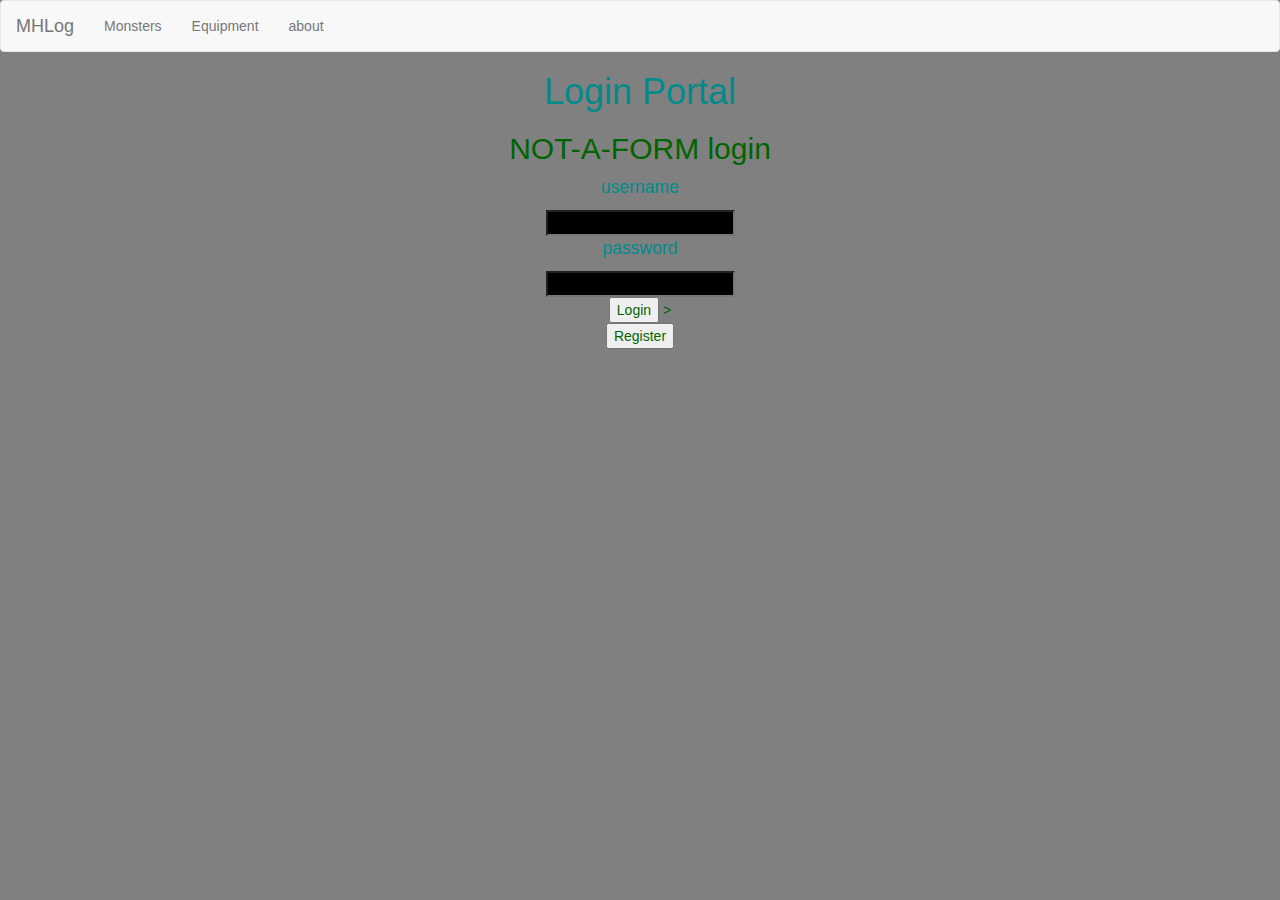
==== src/main/webapp/index.html @ e04abd5c "efforts in trying to fix reference error for class MHLUser" ====
<!DOCTYPE html>
<html>
    <head>
        <link rel="stylesheet" href="https://stackpath.bootstrapcdn.com/bootstrap/3.4.1/css/bootstrap.min.css" integrity="sha384-HSMxcRTRxnN+Bdg0JdbxYKrThecOKuH5zCYotlSAcp1+c8xmyTe9GYg1l9a69psu" crossorigin="anonymous">
        <link rel="stylesheet" type="text/css" href="MHLogStyles.css">
        <title>Welcome to MHLog</title>
        <meta http-equiv="Content-Type" content="text/html; charset=UTF-8">
        <nav class="navbar navbar-default">
            <div class="container-fluid">
                <div class="navbar-header">
                    <a class="navbar-brand" href="index.html">MHLog</a>
                </div>
                <ul class="nav navbar-nav">
                    <li><a href="#">Monsters</a></li>
                    <li><a href="#">Equipment</a></li>
                    <li><a href="#">about</a></li>
                </ul>
            </div>
        </nav>
    </head>
    <body>
        <h1>Login Portal</h1>
        <h2>NOT-A-FORM login</h2>
        <div>
            <p>username</p>
            <input id = "usernameInput" oninput = "usernameInput(this)"></input>
            <p>password</p>
            <input id = "password_input" oninput = "passwordInput(this)"></input><br>
            <button onclick = "login()">Login</button>
            <!--navigate to the monsters page for a user-->>
        </div>
        <div>           
            <button onclick = "createNewUser()">Register</button>
            <!--naviage to a new page to create a new user-->    
        </div>
        
    </body>
    <script type="javascript" src="mhluser.js"></script>
    <script type="text/javascript" src="MHLogScripts.js"></script>
</html>
---- src/main/webapp/MHLogStyles.css ----
.myBody {
	color : blue;
    text-align : leftwards;
}

.myHeader {
	color : red;
	background-color: black
}

.myHeader:hover{
	color: green;
}

title {
    color : darkturquoise;
    /* background-image : */
}

a {
    color : white;
    text-align: start;
    break-after: avoid;
}

a:hover{
    color : seagreen;
}

ul{
    color : blue;
}

li {
    color : black;
    text-emphasis-color: blue;
}

li:hover {
    color : lightblue;
}

li:any-link{
    color : lightcoral;
}

h1{
    color : darkcyan;
    text-align: center;
}

h1:hover{
    color : darkred;
}

body {
	color:darkgreen;
    background-color: gray;
    border-bottom-color: red;
    border-top-color: blue;
    text-align: center;
}

input {
    color:white;
    background-color: black;
    align-self: center;
}

div {
    height:auto;
}

p {
    color:darkcyan;
    -moz-text-size-adjust: 80%;
    text-justify: auto;
    border-spacing: "1px";
    font-size : 125%;
    height:"5px";
    letter-spacing: "5px";
}

table {
	color: darkgreen;
	background-color: lightcyan;
	border-color: black;
}
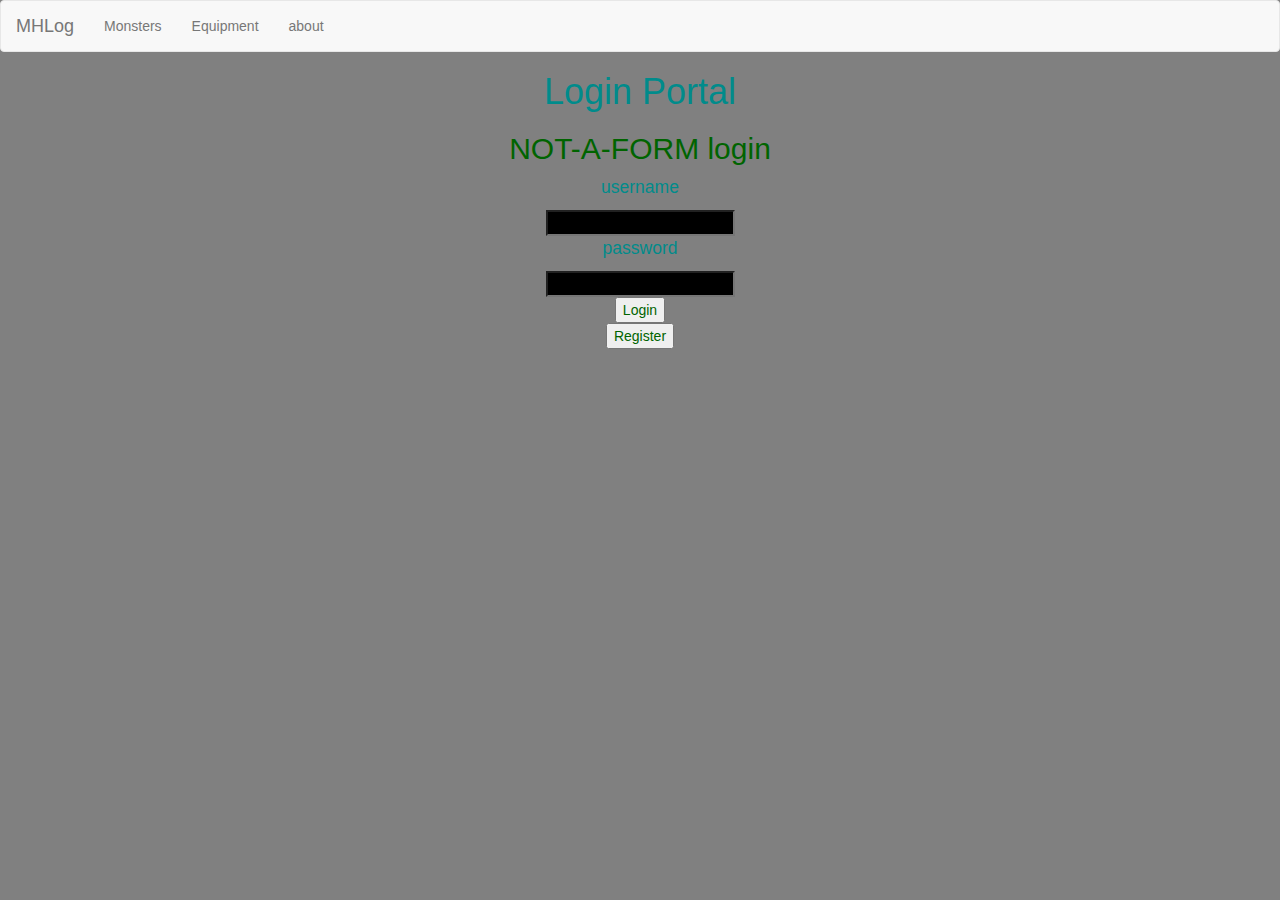
==== commit bc21154a: "deleted class account which has been replaced with class user, GET and POST REST services are fully " ====
--- a/src/main/webapp/index.html
+++ b/src/main/webapp/index.html
@@ -27,7 +27,7 @@
             <p>password</p>
             <input id = "password_input" oninput = "passwordInput(this)"></input><br>
             <button onclick = "login()">Login</button>
-            <!--navigate to the monsters page for a user-->>
+            <!--navigate to the monsters page for a user-->
         </div>
         <div>           
             <button onclick = "createNewUser()">Register</button>
@@ -35,6 +35,6 @@
         </div>
         
     </body>
-    <script type="javascript" src="mhluser.js"></script>
+    <script type="text/javascript" src="mhluser.js"></script>
     <script type="text/javascript" src="MHLogScripts.js"></script>
 </html>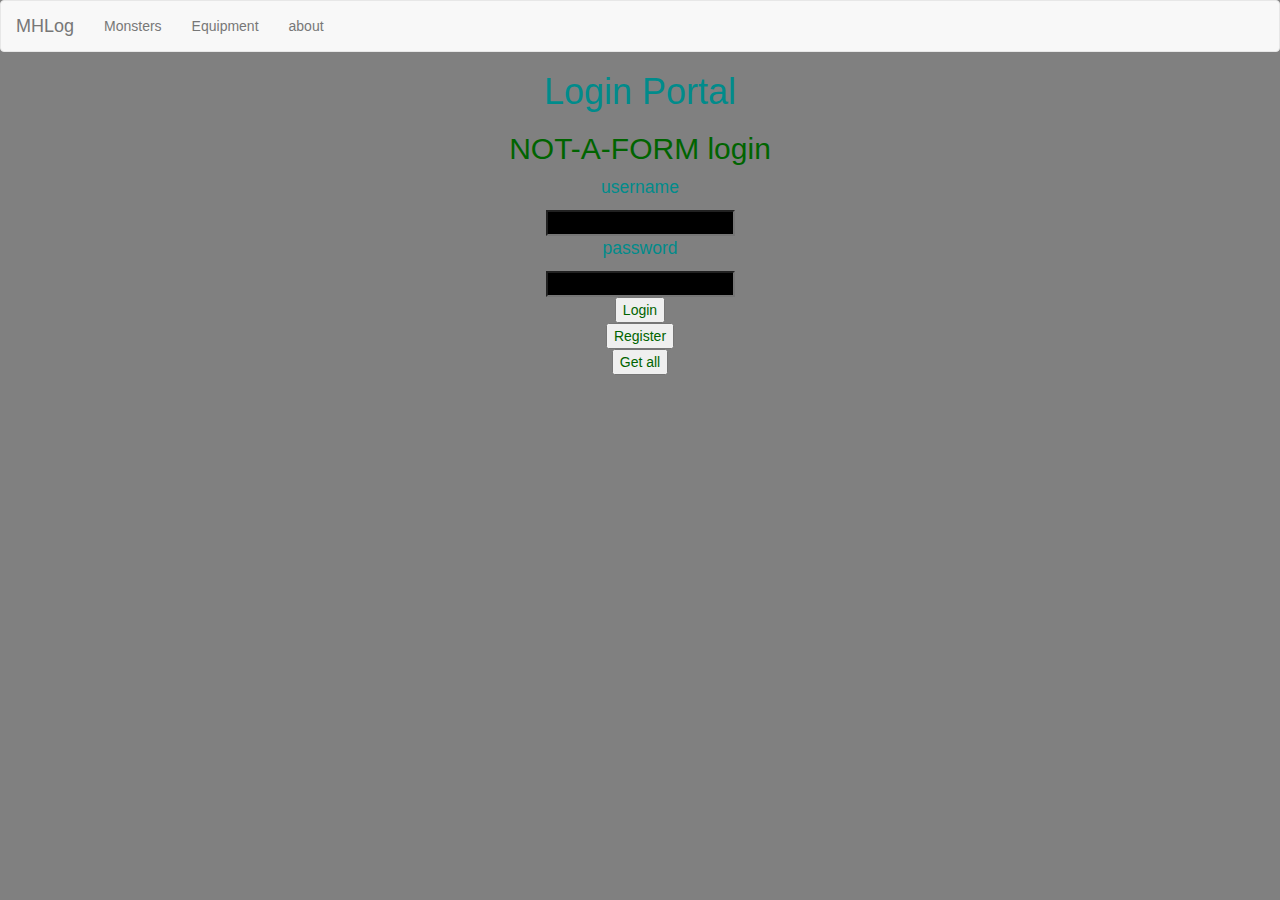
==== commit ecafd01f: "get all users returns every user using a query" ====
--- a/src/main/webapp/index.html
+++ b/src/main/webapp/index.html
@@ -33,6 +33,9 @@
             <button onclick = "createNewUser()">Register</button>
             <!--naviage to a new page to create a new user-->    
         </div>
+        <div>
+            <button onclick = "getAllUsers()">Get all</button>
+        </div>
         
     </body>
     <script type="text/javascript" src="mhluser.js"></script>
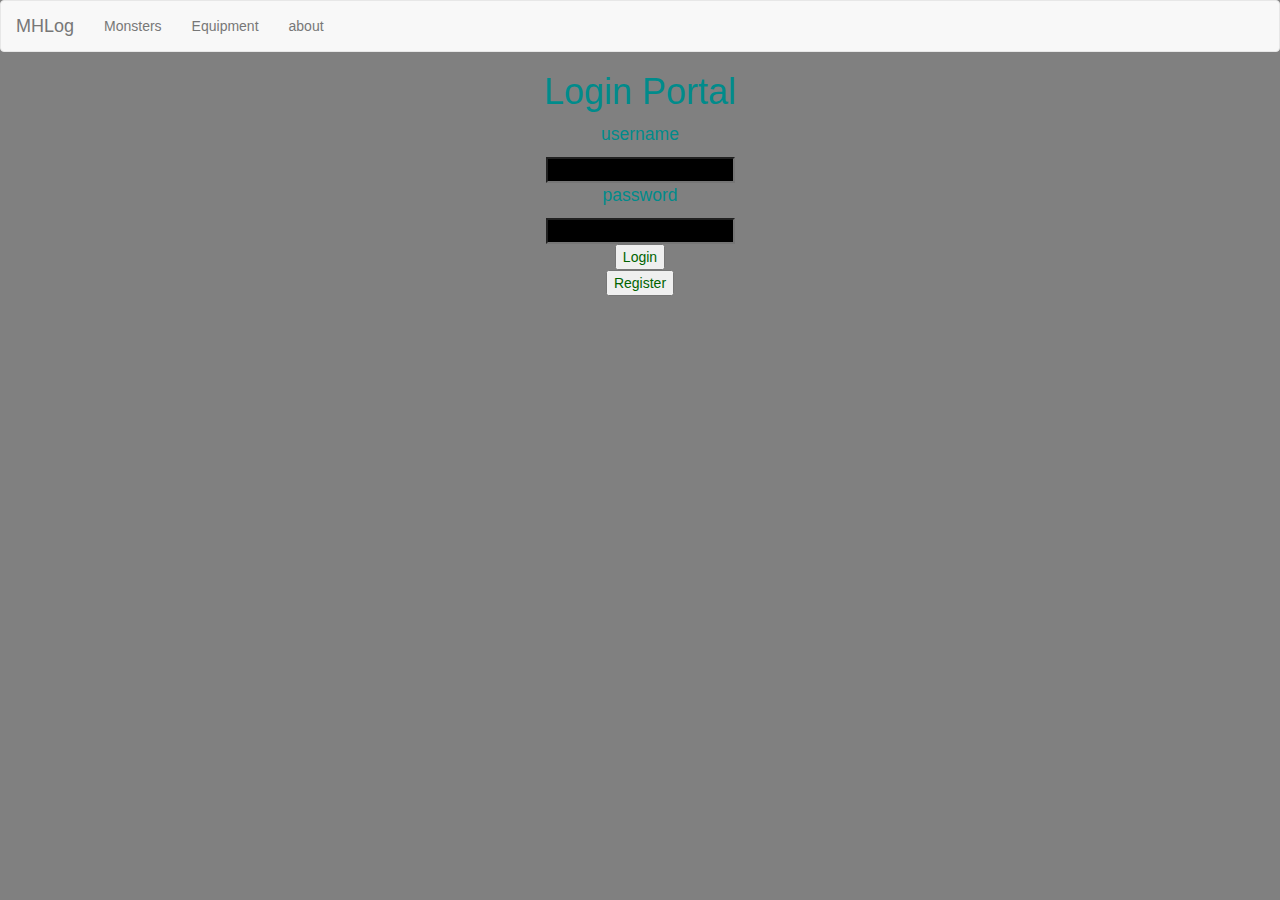
==== commit 1b66d618: "commented out code to be deleted later and the get all button to be removed later" ====
--- a/src/main/webapp/index.html
+++ b/src/main/webapp/index.html
@@ -20,7 +20,6 @@
     </head>
     <body>
         <h1>Login Portal</h1>
-        <h2>NOT-A-FORM login</h2>
         <div>
             <p>username</p>
             <input id = "usernameInput" oninput = "usernameInput(this)"></input>
@@ -33,9 +32,9 @@
             <button onclick = "createNewUser()">Register</button>
             <!--naviage to a new page to create a new user-->    
         </div>
-        <div>
+        <!----<div>
             <button onclick = "getAllUsers()">Get all</button>
-        </div>
+        </div>-->
         
     </body>
     <script type="text/javascript" src="mhluser.js"></script>
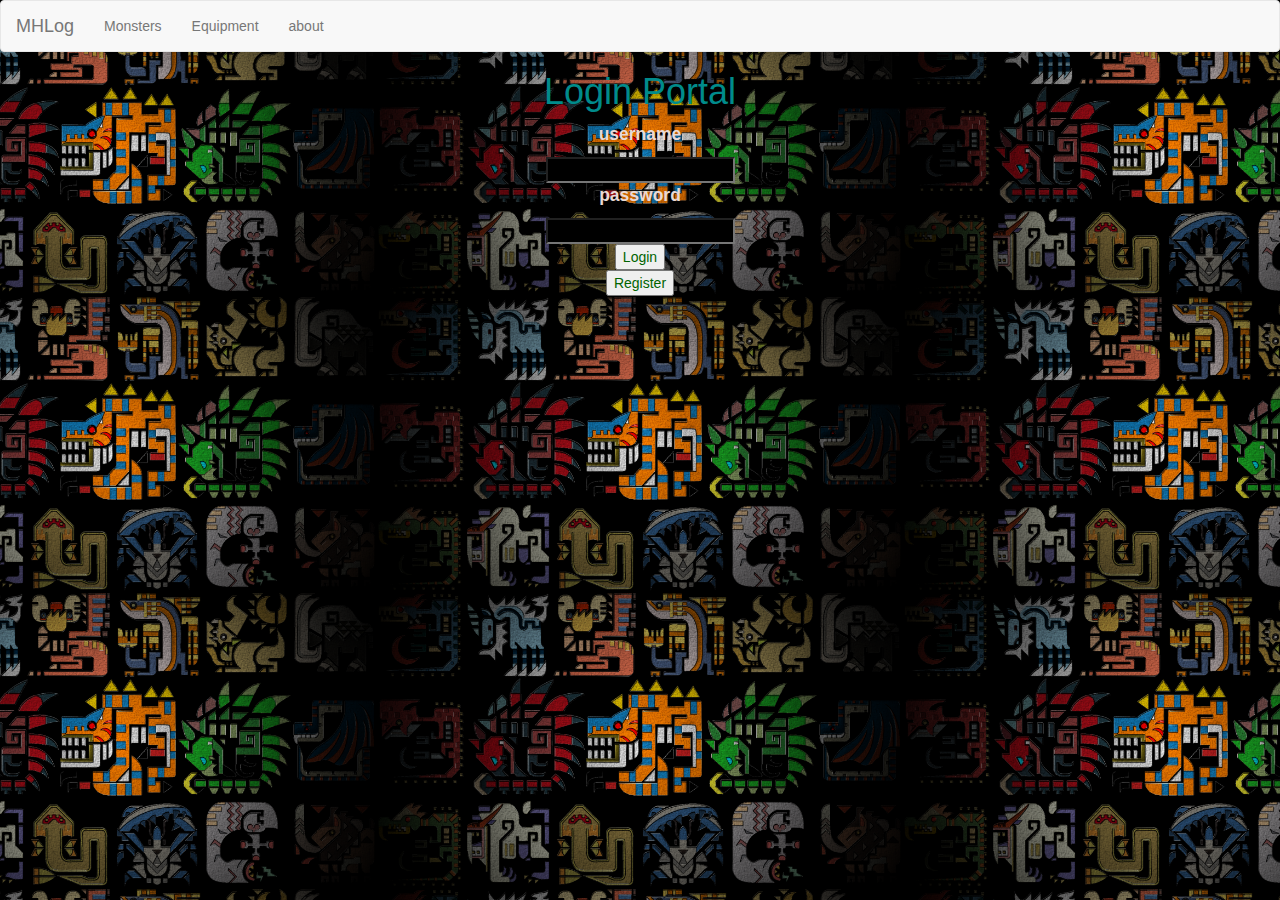
==== commit 5a24bb74: "user input into the input text boxes is cleared properly" ====
--- a/src/main/webapp/index.html
+++ b/src/main/webapp/index.html
@@ -24,7 +24,7 @@
             <p>username</p>
             <input id = "usernameInput" oninput = "usernameInput(this)"></input>
             <p>password</p>
-            <input id = "password_input" oninput = "passwordInput(this)"></input><br>
+            <input id = "passwordInput" oninput = "passwordInput(this)"></input><br>
             <button onclick = "login()">Login</button>
             <!--navigate to the monsters page for a user-->
         </div>
--- a/src/main/webapp/MHLogStyles.css
+++ b/src/main/webapp/MHLogStyles.css
@@ -1,17 +1,3 @@
-.myBody {
-	color : blue;
-    text-align : leftwards;
-}
-
-.myHeader {
-	color : red;
-	background-color: black
-}
-
-.myHeader:hover{
-	color: green;
-}
-
 title {
     color : darkturquoise;
     /* background-image : */
@@ -59,6 +45,9 @@
     border-bottom-color: red;
     border-top-color: blue;
     text-align: center;
+    background-image: url("resources/g5c9goA.png");
+    background-position: center;
+    background-size: contain;
 }
 
 input {
@@ -72,17 +61,93 @@
 }
 
 p {
-    color:darkcyan;
-    -moz-text-size-adjust: 80%;
+    color:rgb(233, 217, 213);
     text-justify: auto;
     border-spacing: "1px";
     font-size : 125%;
     height:"5px";
     letter-spacing: "5px";
+    font-weight: 750;
 }
 
 table {
 	color: darkgreen;
 	background-color: lightcyan;
 	border-color: black;
+}
+
+.login-button {
+    color : black;
+    background-color : #dfae0e;
+    text-align: center;
+    padding : 2px 15px;
+    text-decoration: none;
+    display: inline-flex;
+    margin:2px 2px;
+    border : none;
+    font-size: 16px;
+    opacity: 0.7;
+    transition: opacity 0.2s linear 0.2ms;
+    cursor : pointer;
+}
+
+.login-button:hover{
+    opacity: 1.0;
+    background-color : #dfae0e;
+}
+
+.register-button {
+    color : rgb(0, 0, 0);
+    background-color: rgb(206, 13, 13);
+    text-align: center;
+    padding : 2px 15px;
+    text-decoration: none;
+    display: inline-flex;
+    margin:2px 2px;
+    border : none;
+    font-size: 16px;
+    opacity: 0.7;
+    transition: opacity 0.2s linear 0.2ms;
+    cursor : pointer;
+}
+
+.register-button:hover{
+    opacity: 1.0;
+}
+
+.username-input{
+    background-color: white;
+    opacity: 0.6;
+}
+
+.username-input:focus{
+    background-color: rgb(184, 33, 33);
+    opacity: 0.9;
+}
+
+.password-input{
+    background-color: white;
+    opacity: 0.6;
+}
+
+.password-input:focus{
+    background-color: rgb(184, 33, 33);
+    opacity: 0.9;
+}
+
+#site-nav-bar {
+    color : rgb(155, 255, 205);
+    background-color: rgb(15, 15, 15);
+    background-image: url("resources/Monster_Hunter_Wallpaper_by_McKn2007.jpg");
+    background-size: contain;
+    background-repeat: no-repeat;
+    background-position: right;
+}
+
+#site-nav-bar-list {
+    color : rgb(8, 112, 144);
+    background-color: rgb(15, 15, 15);
+}
+#site-nav-bar-list :hover{
+    color : rgb(47, 190, 233);
 }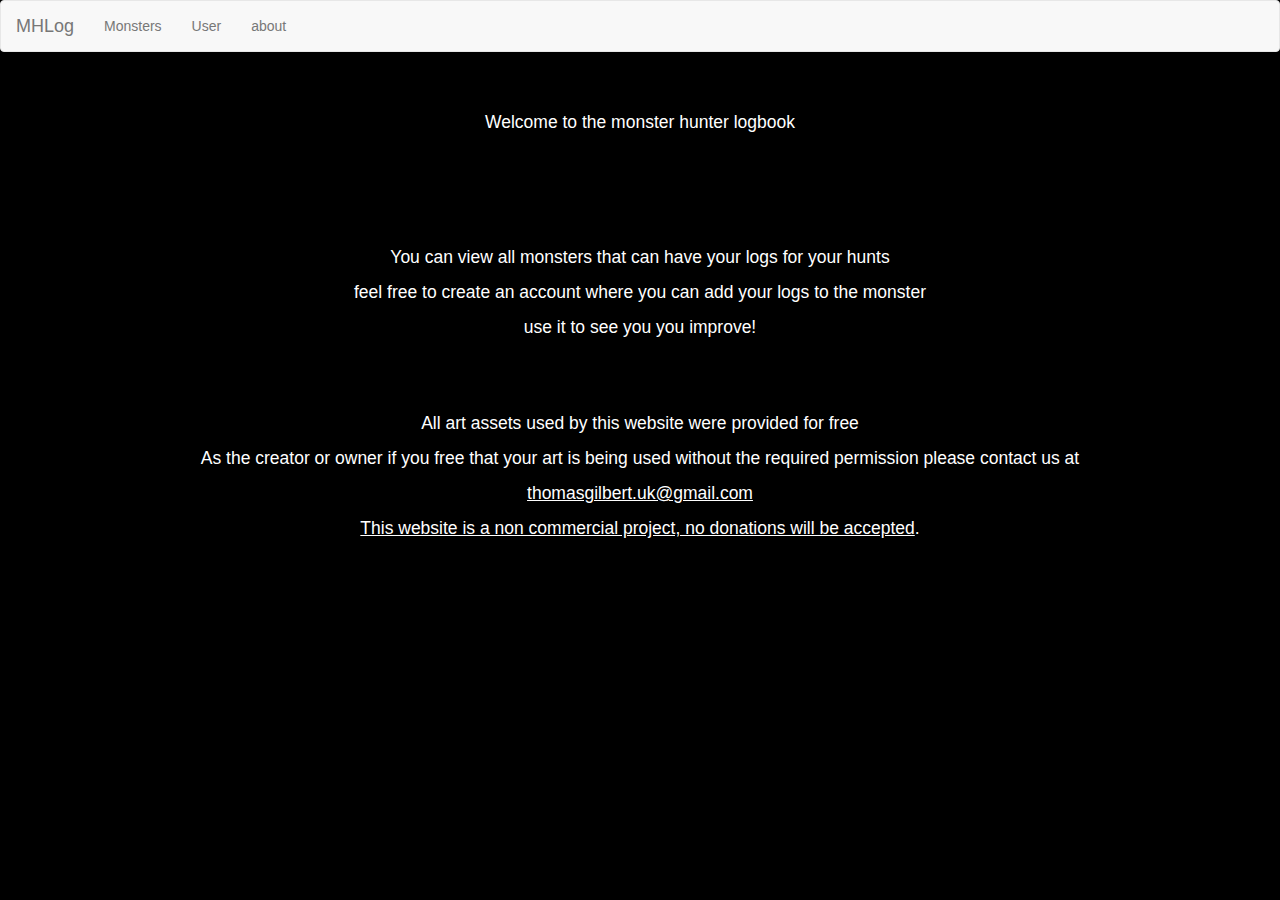
==== commit f4d8a269: "removed login features from the index page, added informaton about the website" ====
--- a/src/main/webapp/index.html
+++ b/src/main/webapp/index.html
@@ -11,32 +11,31 @@
                     <a class="navbar-brand" href="index.html">MHLog</a>
                 </div>
                 <ul class="nav navbar-nav">
-                    <li><a href="#">Monsters</a></li>
-                    <li><a href="#">Equipment</a></li>
-                    <li><a href="#">about</a></li>
+                    <li><a href="monsters.html">Monsters</a></li>
+                    <li><a href="login.html">User</a></li>
+                    <li><a href="index.html">about</a></li>
                 </ul>
             </div>
         </nav>
     </head>
     <body>
-        <h1>Login Portal</h1>
         <div>
-            <p>username</p>
-            <input id = "usernameInput" oninput = "usernameInput(this)"></input>
-            <p>password</p>
-            <input id = "passwordInput" oninput = "passwordInput(this)"></input><br>
-            <button onclick = "login()">Login</button>
-            <!--navigate to the monsters page for a user-->
+          <p id = "about-greeting" class = "about-greeting">
+              Welcome to the monster hunter logbook
+          </p>
+          <p id = "about-information" class = "about-information">
+              <p>You can view all monsters that can have your logs for your hunts</p>
+              <p>feel free to create an account where you can add your logs to the monster</p>
+              <p>use it to see you you improve!</p>
+          </p>  
+          <p id = "about-contact" class = about-contact>
+              <p>All art assets used by this website were provided for free</p> 
+              <p>As the creator or owner if you free that your art is being used without the required permission please contact us at</p>
+              <p><u>thomasgilbert.uk@gmail.com</u></p>
+              <p><u>This website is a non commercial project, no donations will be accepted</u>.</p>
+          </p>
+
         </div>
-        <div>           
-            <button onclick = "createNewUser()">Register</button>
-            <!--naviage to a new page to create a new user-->    
-        </div>
-        <!----<div>
-            <button onclick = "getAllUsers()">Get all</button>
-        </div>-->
-        
+        <script type="text/javascript" src="MHLogScripts.js"></script>
     </body>
-    <script type="text/javascript" src="mhluser.js"></script>
-    <script type="text/javascript" src="MHLogScripts.js"></script>
 </html>--- a/src/main/webapp/MHLogStyles.css
+++ b/src/main/webapp/MHLogStyles.css
@@ -1,3 +1,17 @@
+.myBody {
+	color : blue;
+    text-align : leftwards;
+}
+
+.myHeader {
+	color : red;
+	background-color: black
+}
+
+.myHeader:hover{
+	color: green;
+}
+
 title {
     color : darkturquoise;
     /* background-image : */
@@ -41,13 +55,10 @@
 
 body {
 	color:darkgreen;
-    background-color: gray;
+    background-color: black;
     border-bottom-color: red;
     border-top-color: blue;
     text-align: center;
-    background-image: url("resources/g5c9goA.png");
-    background-position: center;
-    background-size: contain;
 }
 
 input {
@@ -61,13 +72,13 @@
 }
 
 p {
-    color:rgb(233, 217, 213);
+    color:white;
+    -moz-text-size-adjust: 80%;
     text-justify: auto;
     border-spacing: "1px";
     font-size : 125%;
     height:"5px";
     letter-spacing: "5px";
-    font-weight: 750;
 }
 
 table {
@@ -76,78 +87,20 @@
 	border-color: black;
 }
 
-.login-button {
-    color : black;
-    background-color : #dfae0e;
-    text-align: center;
-    padding : 2px 15px;
-    text-decoration: none;
-    display: inline-flex;
-    margin:2px 2px;
-    border : none;
-    font-size: 16px;
-    opacity: 0.7;
-    transition: opacity 0.2s linear 0.2ms;
-    cursor : pointer;
+.about-greeting {
+    color : white;
+    text-justify: auto;
+    padding: 3%;
 }
 
-.login-button:hover{
-    opacity: 1.0;
-    background-color : #dfae0e;
+.about-information{
+    color:white;
+    text-justify: distribute;
+    padding: 2%;
 }
 
-.register-button {
-    color : rgb(0, 0, 0);
-    background-color: rgb(206, 13, 13);
-    text-align: center;
-    padding : 2px 15px;
-    text-decoration: none;
-    display: inline-flex;
-    margin:2px 2px;
-    border : none;
-    font-size: 16px;
-    opacity: 0.7;
-    transition: opacity 0.2s linear 0.2ms;
-    cursor : pointer;
-}
-
-.register-button:hover{
-    opacity: 1.0;
-}
-
-.username-input{
-    background-color: white;
-    opacity: 0.6;
-}
-
-.username-input:focus{
-    background-color: rgb(184, 33, 33);
-    opacity: 0.9;
-}
-
-.password-input{
-    background-color: white;
-    opacity: 0.6;
-}
-
-.password-input:focus{
-    background-color: rgb(184, 33, 33);
-    opacity: 0.9;
-}
-
-#site-nav-bar {
-    color : rgb(155, 255, 205);
-    background-color: rgb(15, 15, 15);
-    background-image: url("resources/Monster_Hunter_Wallpaper_by_McKn2007.jpg");
-    background-size: contain;
-    background-repeat: no-repeat;
-    background-position: right;
-}
-
-#site-nav-bar-list {
-    color : rgb(8, 112, 144);
-    background-color: rgb(15, 15, 15);
-}
-#site-nav-bar-list :hover{
-    color : rgb(47, 190, 233);
+.about-contact{
+    color:white;
+    text-justify: kashida;
+    padding: 2%;
 }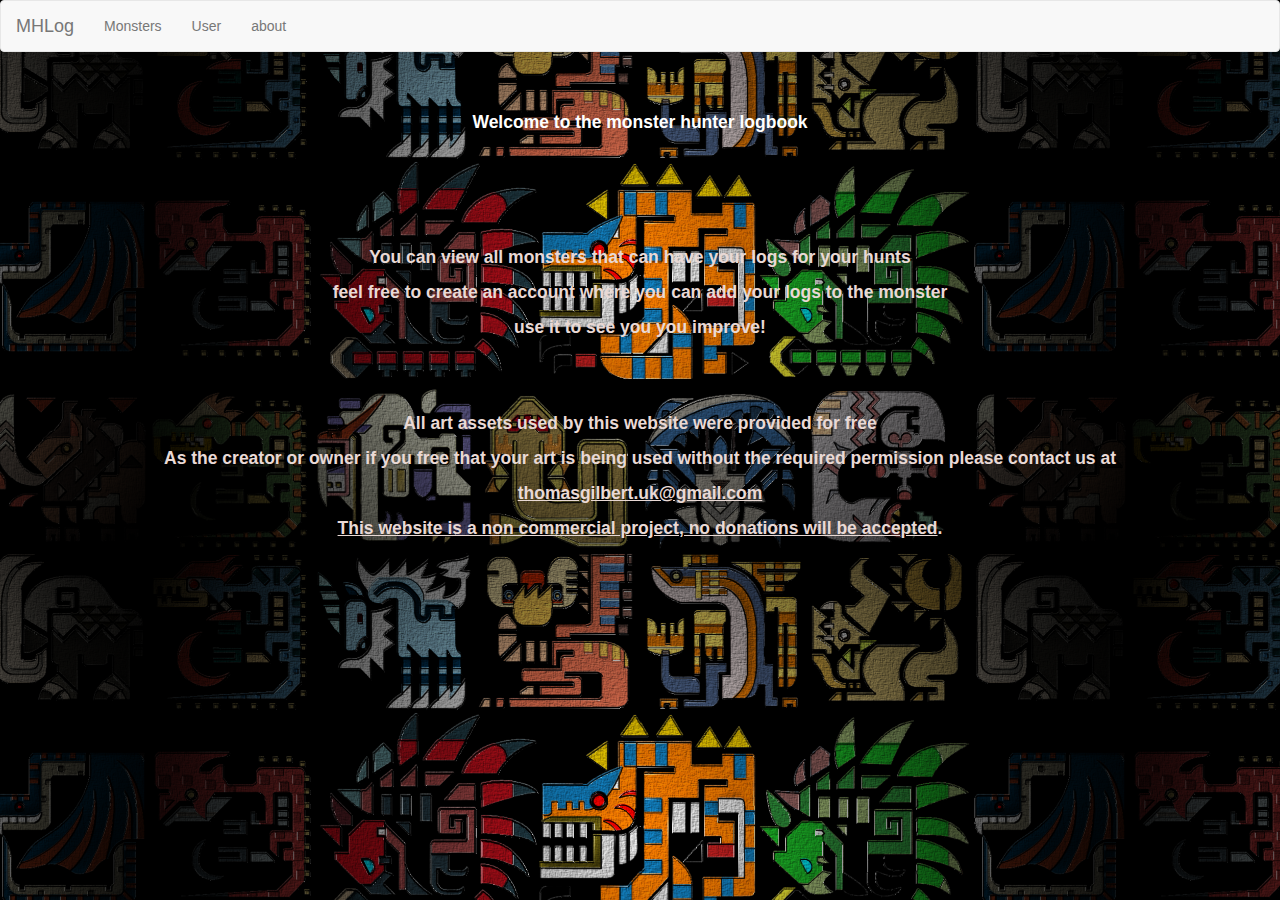
==== commit d8772fc4: "added meta data to index and log" ====
--- a/src/main/webapp/index.html
+++ b/src/main/webapp/index.html
@@ -3,6 +3,7 @@
     <head>
         <link rel="stylesheet" href="https://stackpath.bootstrapcdn.com/bootstrap/3.4.1/css/bootstrap.min.css" integrity="sha384-HSMxcRTRxnN+Bdg0JdbxYKrThecOKuH5zCYotlSAcp1+c8xmyTe9GYg1l9a69psu" crossorigin="anonymous">
         <link rel="stylesheet" type="text/css" href="MHLogStyles.css">
+        <meta name="viewport" content="width=device-width, initial-scale=1, shrink-to-fit=yes">
         <title>Welcome to MHLog</title>
         <meta http-equiv="Content-Type" content="text/html; charset=UTF-8">
         <nav class="navbar navbar-default">
@@ -34,8 +35,12 @@
               <p><u>thomasgilbert.uk@gmail.com</u></p>
               <p><u>This website is a non commercial project, no donations will be accepted</u>.</p>
           </p>
-
-        </div>
+      </div>
+        <script src="https://code.jquery.com/jquery-3.3.1.slim.min.js" integrity="sha384-q8i/X+965DzO0rT7abK41JStQIAqVgRVzpbzo5smXKp4YfRvH+8abtTE1Pi6jizo" crossorigin="anonymous"></script>
+        <script src="https://cdnjs.cloudflare.com/ajax/libs/popper.js/1.14.7/umd/popper.min.js" integrity="sha384-UO2eT0CpHqdSJQ6hJty5KVphtPhzWj9WO1clHTMGa3JDZwrnQq4sF86dIHNDz0W1" crossorigin="anonymous"></script>
+        <script src="https://stackpath.bootstrapcdn.com/bootstrap/4.3.1/js/bootstrap.min.js" integrity="sha384-JjSmVgyd0p3pXB1rRibZUAYoIIy6OrQ6VrjIEaFf/nJGzIxFDsf4x0xIM+B07jRM" crossorigin="anonymous"></script>
+        <script type="text/javascript" src="mhluser.js"></script>
         <script type="text/javascript" src="MHLogScripts.js"></script>
     </body>
+    
 </html>--- a/src/main/webapp/MHLogStyles.css
+++ b/src/main/webapp/MHLogStyles.css
@@ -1,17 +1,3 @@
-.myBody {
-	color : blue;
-    text-align : leftwards;
-}
-
-.myHeader {
-	color : red;
-	background-color: black
-}
-
-.myHeader:hover{
-	color: green;
-}
-
 title {
     color : darkturquoise;
     /* background-image : */
@@ -59,6 +45,9 @@
     border-bottom-color: red;
     border-top-color: blue;
     text-align: center;
+    background-image: url("resources/g5c9goA.png");
+    background-position: center;
+    background-size: contain;
 }
 
 input {
@@ -72,13 +61,19 @@
 }
 
 p {
-    color:white;
-    -moz-text-size-adjust: 80%;
+    color:rgb(233, 217, 213);
     text-justify: auto;
     border-spacing: "1px";
     font-size : 125%;
     height:"5px";
     letter-spacing: "5px";
+    font-weight: 750;
+}
+
+.userLoginMessage{
+    color:white;
+    background-color: black;
+    opacity: 0.9;
 }
 
 table {
@@ -87,6 +82,157 @@
 	border-color: black;
 }
 
+.log-div{
+    color:lightgray;
+    font-size : 145%;
+    font-weight: 650;
+    font-style: italic;
+    align-content: center;
+    border: none;
+    -webkit-text-fill-color: lightgray;
+    -webkit-text-stroke-width: 1px;
+    -webkit-text-stroke-color: black;
+}
+
+.monsters-table-div {
+    align-content: center;
+    align-self: center;
+    padding: 2%;
+    padding-left: 20%;
+}
+
+.monsters-table {
+    background-color: black;
+    align-self: center;
+    text-align: left;
+    width: 85%;
+    font-size: 28px;
+    table-layout: auto;
+    border: 2px solid black;
+}
+
+.monsters-table-header-row {
+    font-size: 78%;
+    text-align: left;
+}
+
+.monsters-table-header-monsterName {
+    width: 20%;
+    padding:5px;
+    text-align: center;
+}
+
+.monsters-table-header-rank {
+    width: 10%;
+    padding: 5px;
+    text-align: center;
+}
+
+.monsters-table-header-weaknesses {
+    width: 60%;
+    padding: 5px;
+    text-align: center;
+}
+
+.monsters-table-header-delete {
+    width: 10%;
+    text-align: center;
+}
+.monsters-table-row {
+    font-size: 58%;
+    text-align: center;
+    background-color: darkgray;
+    padding: 2%;
+    border: 1px solid black;
+}
+
+.monsters-table-row:hover{
+    background-color: darkslategray;
+    color:white;
+}
+
+.monsters-table-entry{
+    border: 1px solid black;
+}
+
+.logs-table-div {
+    align-content: center;
+    align-self: center;
+    padding: 2%;
+    padding-left: 20%;
+}
+
+.logs-table {
+    background-color: black;
+    align-self: center;
+    text-align: left;
+    width: 85%;
+    font-size: 28px;
+    table-layout: auto;
+    border: 2px solid black;
+}
+
+.logs-table-header-row {
+    font-size: 78%;
+    text-align: left;
+}
+
+.logs-table-header-row_id{
+    width: 15%;
+    padding: 2px;
+    align-content: center;
+    border-left: beige;
+    border-bottom: beige;
+}
+
+.logs-table-header-time {
+    width: 45%;
+    padding:2px;
+    text-align: center;
+    border-left: beige;
+    border-bottom: beige;
+}
+
+.logs-table-header-number_of_players {
+    width: 20%;
+    padding: 2px;
+    text-align: center;
+    border-left: beige;
+    border-bottom: beige;
+}
+
+.logs-table-header-update{
+    width:15%;
+    padding: 2px;
+    text-align:center;
+    border-left: beige;
+    border-bottom: beige;
+}
+
+.logs-table-header-delete{
+    width:15%;
+    padding: 2px;
+    text-align:center;
+}
+
+.logs-table-row {
+    font-size: 58%;
+    text-align: center;
+    background-color: darkgray;
+    padding: 2%;
+    border: 1px solid black;
+    border-left: beige;
+    border-bottom: beige;
+}
+
+.logs-table-row:hover{
+    background-color: darkslategray;
+    color:white;
+}
+
+.logs-table-entry{
+    border: 1px solid black;
+}
 .about-greeting {
     color : white;
     text-justify: auto;
@@ -103,4 +249,151 @@
     color:white;
     text-justify: kashida;
     padding: 2%;
+}
+
+.login-button {
+    color : black;
+    background-color : #dfae0e;
+    text-align: center;
+    padding : 2px 15px;
+    text-decoration: none;
+    display: inline-flex;
+    margin:2px 2px;
+    border : none;
+    font-size: 16px;
+    opacity: 0.7;
+    transition: opacity 0.2s linear 0.2ms;
+    cursor : pointer;
+}
+
+.login-button:hover{
+    opacity: 1.0;
+    background-color : #dfae0e;
+}
+
+.register-button {
+    color : rgb(0, 0, 0);
+    background-color: rgb(206, 13, 13);
+    text-align: center;
+    padding : 2px 15px;
+    text-decoration: none;
+    display: inline-flex;
+    margin:2px 2px;
+    border : none;
+    font-size: 16px;
+    opacity: 0.7;
+    transition: opacity 0.2s linear 0.2ms;
+    cursor : pointer;
+}
+
+.register-button:hover{
+    opacity: 1.0;
+}
+
+.monster-name-button{
+    color : black;
+    background-color: darkgray;
+    text-align: center;
+    border:none;
+    position: relative;
+    width: 100%;
+    height: 100%;
+}
+
+.monster-name-button:hover{
+    background-color: darkslategray;
+    color:white;
+}
+
+.monster-delete-button{
+    color : white;
+    background-color: darkred;
+    text-align: center;
+    position: relative;
+    align-self: center;
+    font-size: 16px;
+    width: 100%;
+    height: 100%;
+    padding: 0%;
+}
+
+.username-input{
+    background-color: black;
+    opacity: 0.6;
+}
+
+.username-input:focus{
+    background-color: rgb(184, 33, 33);
+    opacity: 0.9;
+}
+
+.password-input{
+    background-color: white;
+    opacity: 0.6;
+}
+
+.password-input:focus{
+    background-color: rgb(184, 33, 33);
+    opacity: 0.9;
+}
+
+.update-button{
+    color:black;
+    background-color: rgb(71, 224, 10);
+    text-align: center;
+    padding : 2px 15px;
+    text-decoration: none;
+    display: inline-flex;
+    margin:2px 2px;
+    border : none;
+    font-size: 16px;
+}
+
+.delete-button{
+    color:black;
+    background-color: rgb(134, 5, 5);
+    text-align: center;
+    padding : 2px 15px;
+    text-decoration: none;
+    display: inline-flex;
+    margin:2px 2px;
+    border : none;
+    font-size: 16px;
+}
+
+#site-nav-bar {
+    color : rgb(155, 255, 205);
+    background-color: rgb(15, 15, 15);
+    background-image: url("resources/Monster_Hunter_Wallpaper_by_McKn2007.jpg");
+    background-size: contain;
+    background-repeat: no-repeat;
+    background-position: right;
+}
+
+#site-nav-bar-list {
+    color : rgb(8, 112, 144);
+    background-color: rgb(15, 15, 15);
+}
+#site-nav-bar-list :hover{
+    color : rgb(47, 190, 233);
+}
+
+.logout{
+    color : black;
+    background-color : #146dd3;
+    text-align: center;
+    padding : 2px 15px;
+    text-decoration: none;
+    display: inline-flex;
+    margin:2px 2px;
+    border : none;
+    font-size: 16px;
+    opacity: 0.7;
+    transition: opacity 0.2s linear 0.2ms;
+    cursor : pointer;
+}
+
+.logout:hover{
+    opacity: 1.0;
+    background-color : #146dd3;
 }